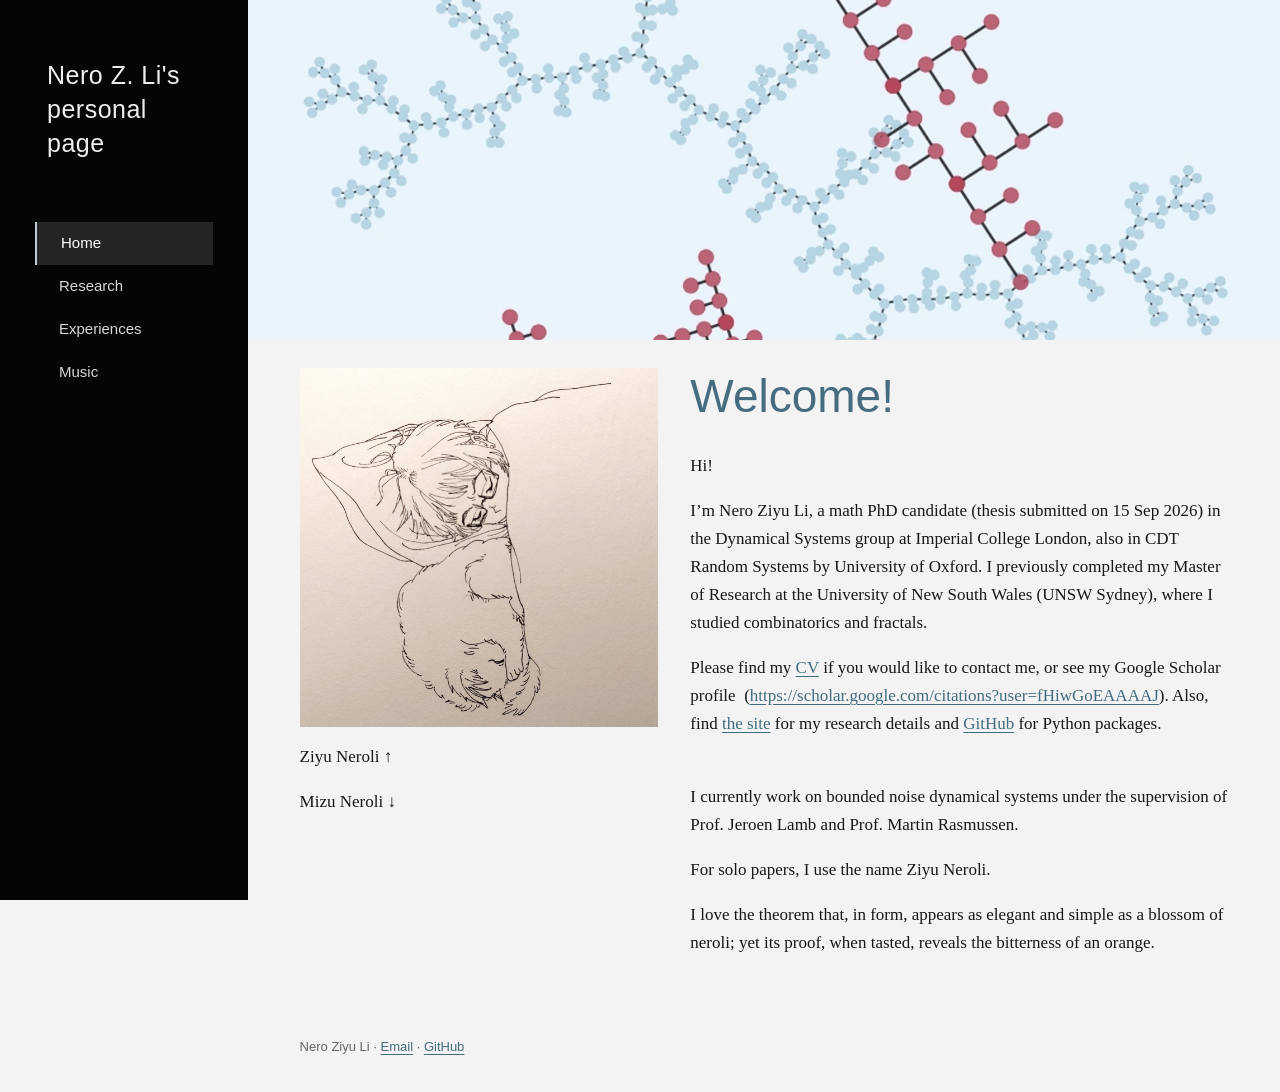
==== index.html @ 23643a6a "Migrate personal website from Google Sites" ====
<!doctype html><html lang="en"><head><meta charset="utf-8"><meta name="viewport" content="width=device-width,initial-scale=1"><meta name="description" content="Nero Ziyu Li — mathematics, physics and machine learning. Research, publications and personal interests."><title>Home — Nero Ziyu Li</title><link rel="stylesheet" href="style.css"></head><body><a class="skip" href="#main">Skip to content</a><aside><a class="brand" href="index.html">Nero Z. Li's<br>personal page</a><nav aria-label="Main navigation"><a href="index.html" aria-current="page">Home</a><a href="research.html">Research</a><a href="experiences.html">Experiences</a><a href="music.html">Music</a></nav></aside><main id="main"><div class="hero" style="background-image:url(assets/0c6ff9c9512e60.jpg)" aria-label="Fractal graph artwork"></div><section class="content columns-2"><div class="column"><img alt="" loading="lazy" src="assets/73aac17e1d4722.jpg"/>
<p>Ziyu Neroli ↑</p><p>Mizu Neroli ↓</p></div><div class="column"><h1>Welcome!</h1>
<p>Hi!</p><p>I’m Nero Ziyu Li, a math PhD candidate (thesis submitted on 15 Sep 2026) in the Dynamical Systems group at Imperial College London, also in CDT Random Systems by University of Oxford. I previously completed my Master of Research at the University of New South Wales (UNSW Sydney), where I studied combinatorics and fractals. </p><p>Please find my <a href="documents/CV.pdf">CV</a> if you would like to contact me, or see my Google Scholar profile  (<a href="https://scholar.google.com/citations?user=fHiwGoEAAAAJ">https://scholar.google.com/citations?user=fHiwGoEAAAAJ</a>). Also, find <a href="research.html">the site</a> for my research details and <a href="https://github.com/Nero-17">GitHub</a> for Python packages. </p><br/><p>I currently work on bounded noise dynamical systems under the supervision of Prof. Jeroen Lamb and Prof. Martin Rasmussen.</p><p>For solo papers, I use the name Ziyu Neroli.</p><p>I love the theorem that, in form, appears as elegant and simple as a blossom of neroli; yet its proof, when tasted, reveals the bitterness of an orange.</p></div></section><footer>Nero Ziyu Li · <a href="mailto:ziyu.li21@imperial.ac.uk">Email</a> · <a href="https://github.com/Nero-17">GitHub</a></footer></main></body></html>
---- style.css ----
*{box-sizing:border-box}html{scroll-behavior:smooth}body{margin:0;color:#171717;background:#f3f3f3;font:17px/1.65 Georgia,'Times New Roman',serif}aside{position:fixed;inset:0 auto 0 0;width:248px;background:#050505;color:#eee;padding:55px 35px;z-index:10;font-family:'Segoe UI',Arial,sans-serif}.brand{display:block;color:#eee;font-size:25px;font-weight:300;line-height:1.35;letter-spacing:.5px;text-decoration:none;margin:4px 12px 62px}nav a{display:block;color:#d8d8d8;text-decoration:none;padding:9px 24px;font-size:15px}nav a[aria-current]{color:white;background:#252525;border-left:2px solid #b7cdd8}nav a:hover{background:#242424}main{margin-left:248px;min-height:100vh}.hero{height:340px;background-size:cover;background-position:center}.content{padding:28px max(5%,32px);display:grid;gap:32px;max-width:1500px;margin:auto}.columns-1{grid-template-columns:1fr}.columns-2{grid-template-columns: minmax(0,1fr) minmax(0,1.5fr)}.columns-3{grid-template-columns:repeat(3,minmax(0,1fr))}.column{min-width:0}h1,h2,h3,h4{font-family:'Segoe UI',Arial,sans-serif;font-weight:300;color:#466c80;line-height:1.25}h1{font-size:46px;margin:0 0 26px}h2{font-size:32px;margin:8px 0 24px}h3{font-size:24px;margin:24px 0 14px}p{margin:0 0 17px}a{color:#426b7d;text-underline-offset:3px}a:hover{color:#7e3152}img{max-width:100%;height:auto;display:block;margin:0 auto 16px}li{padding-left:4px;margin:0 0 14px}ul{padding-left:22px;list-style-type:square}footer{padding:35px 5%;font:13px/1.5 'Segoe UI',Arial,sans-serif;color:#666}.skip{position:fixed;top:-80px;left:260px;background:white;padding:10px;z-index:30}.skip:focus{top:10px}a:focus-visible{outline:3px solid #a67430;outline-offset:3px}@media(min-width:1500px){main{max-width:1550px}.content{padding:40px 7%}}@media(max-width:800px){aside{position:static;width:100%;padding:22px}.brand{font-size:23px;margin:0 0 16px}.brand br{display:none}nav{display:flex;flex-wrap:wrap;gap:4px}nav a{padding:8px 12px}main{margin-left:0}.hero{height:220px}.content{padding:25px 22px;gap:20px}.columns-2,.columns-3{grid-template-columns:1fr}h1{font-size:36px}h2{font-size:28px}.column img{max-height:650px;object-fit:contain}body{font-size:16px}.skip{left:10px}a{overflow-wrap:anywhere}}@media(prefers-reduced-motion:reduce){html{scroll-behavior:auto}}
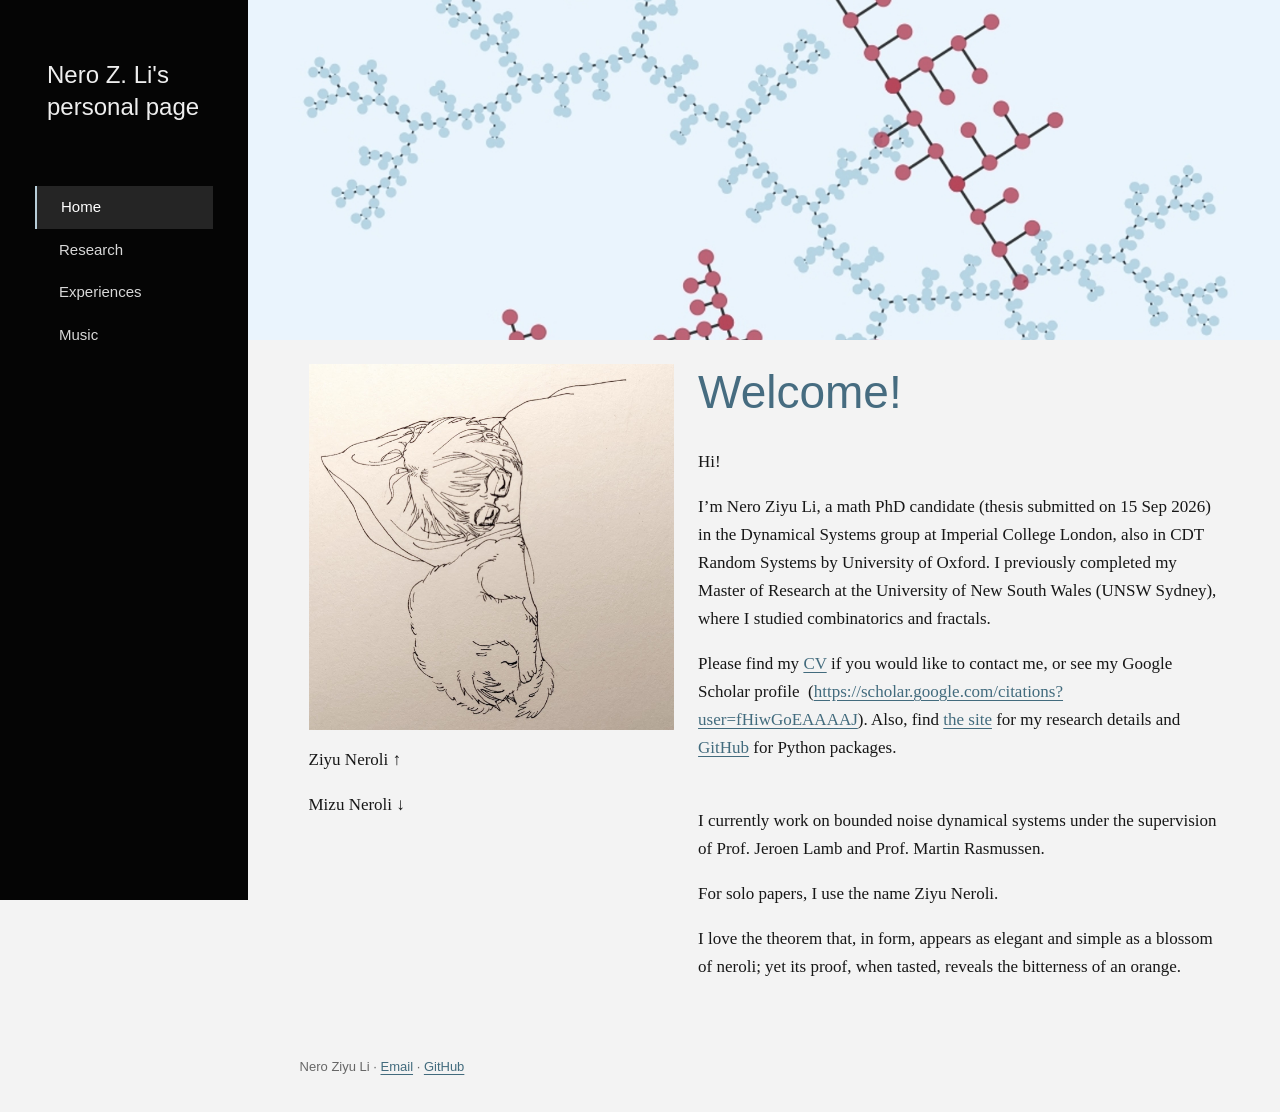
==== commit c468ca00: "Restore original per-section image and column proportions" ====
--- a/index.html
+++ b/index.html
@@ -1,3 +1,4 @@
-<!doctype html><html lang="en"><head><meta charset="utf-8"><meta name="viewport" content="width=device-width,initial-scale=1"><meta name="description" content="Nero Ziyu Li — mathematics, physics and machine learning. Research, publications and personal interests."><title>Home — Nero Ziyu Li</title><link rel="stylesheet" href="style.css"></head><body><a class="skip" href="#main">Skip to content</a><aside><a class="brand" href="index.html">Nero Z. Li's<br>personal page</a><nav aria-label="Main navigation"><a href="index.html" aria-current="page">Home</a><a href="research.html">Research</a><a href="experiences.html">Experiences</a><a href="music.html">Music</a></nav></aside><main id="main"><div class="hero" style="background-image:url(assets/0c6ff9c9512e60.jpg)" aria-label="Fractal graph artwork"></div><section class="content columns-2"><div class="column"><img alt="" loading="lazy" src="assets/73aac17e1d4722.jpg"/>
+<!DOCTYPE html>
+<html lang="en"><head><meta charset="utf-8"/><meta content="width=device-width,initial-scale=1" name="viewport"/><meta content="Nero Ziyu Li — mathematics, physics and machine learning. Research, publications and personal interests." name="description"/><title>Home — Nero Ziyu Li</title><link href="style.css" rel="stylesheet"/></head><body><a class="skip" href="#main">Skip to content</a><aside><a class="brand" href="index.html">Nero Z. Li's<br/>personal page</a><nav aria-label="Main navigation"><a aria-current="page" href="index.html">Home</a><a href="research.html">Research</a><a href="experiences.html">Experiences</a><a href="music.html">Music</a></nav></aside><main id="main"><div aria-label="Fractal graph artwork" class="hero" style="background-image:url(assets/0c6ff9c9512e60.jpg)"></div><section class="content columns-2" style="--columns:5fr 7fr"><div class="column"><img alt="" loading="lazy" src="assets/73aac17e1d4722.jpg"/>
 <p>Ziyu Neroli ↑</p><p>Mizu Neroli ↓</p></div><div class="column"><h1>Welcome!</h1>
 <p>Hi!</p><p>I’m Nero Ziyu Li, a math PhD candidate (thesis submitted on 15 Sep 2026) in the Dynamical Systems group at Imperial College London, also in CDT Random Systems by University of Oxford. I previously completed my Master of Research at the University of New South Wales (UNSW Sydney), where I studied combinatorics and fractals. </p><p>Please find my <a href="documents/CV.pdf">CV</a> if you would like to contact me, or see my Google Scholar profile  (<a href="https://scholar.google.com/citations?user=fHiwGoEAAAAJ">https://scholar.google.com/citations?user=fHiwGoEAAAAJ</a>). Also, find <a href="research.html">the site</a> for my research details and <a href="https://github.com/Nero-17">GitHub</a> for Python packages. </p><br/><p>I currently work on bounded noise dynamical systems under the supervision of Prof. Jeroen Lamb and Prof. Martin Rasmussen.</p><p>For solo papers, I use the name Ziyu Neroli.</p><p>I love the theorem that, in form, appears as elegant and simple as a blossom of neroli; yet its proof, when tasted, reveals the bitterness of an orange.</p></div></section><footer>Nero Ziyu Li · <a href="mailto:ziyu.li21@imperial.ac.uk">Email</a> · <a href="https://github.com/Nero-17">GitHub</a></footer></main></body></html>
--- a/style.css
+++ b/style.css
@@ -1 +1,9 @@
 *{box-sizing:border-box}html{scroll-behavior:smooth}body{margin:0;color:#171717;background:#f3f3f3;font:17px/1.65 Georgia,'Times New Roman',serif}aside{position:fixed;inset:0 auto 0 0;width:248px;background:#050505;color:#eee;padding:55px 35px;z-index:10;font-family:'Segoe UI',Arial,sans-serif}.brand{display:block;color:#eee;font-size:25px;font-weight:300;line-height:1.35;letter-spacing:.5px;text-decoration:none;margin:4px 12px 62px}nav a{display:block;color:#d8d8d8;text-decoration:none;padding:9px 24px;font-size:15px}nav a[aria-current]{color:white;background:#252525;border-left:2px solid #b7cdd8}nav a:hover{background:#242424}main{margin-left:248px;min-height:100vh}.hero{height:340px;background-size:cover;background-position:center}.content{padding:28px max(5%,32px);display:grid;gap:32px;max-width:1500px;margin:auto}.columns-1{grid-template-columns:1fr}.columns-2{grid-template-columns: minmax(0,1fr) minmax(0,1.5fr)}.columns-3{grid-template-columns:repeat(3,minmax(0,1fr))}.column{min-width:0}h1,h2,h3,h4{font-family:'Segoe UI',Arial,sans-serif;font-weight:300;color:#466c80;line-height:1.25}h1{font-size:46px;margin:0 0 26px}h2{font-size:32px;margin:8px 0 24px}h3{font-size:24px;margin:24px 0 14px}p{margin:0 0 17px}a{color:#426b7d;text-underline-offset:3px}a:hover{color:#7e3152}img{max-width:100%;height:auto;display:block;margin:0 auto 16px}li{padding-left:4px;margin:0 0 14px}ul{padding-left:22px;list-style-type:square}footer{padding:35px 5%;font:13px/1.5 'Segoe UI',Arial,sans-serif;color:#666}.skip{position:fixed;top:-80px;left:260px;background:white;padding:10px;z-index:30}.skip:focus{top:10px}a:focus-visible{outline:3px solid #a67430;outline-offset:3px}@media(min-width:1500px){main{max-width:1550px}.content{padding:40px 7%}}@media(max-width:800px){aside{position:static;width:100%;padding:22px}.brand{font-size:23px;margin:0 0 16px}.brand br{display:none}nav{display:flex;flex-wrap:wrap;gap:4px}nav a{padding:8px 12px}main{margin-left:0}.hero{height:220px}.content{padding:25px 22px;gap:20px}.columns-2,.columns-3{grid-template-columns:1fr}h1{font-size:36px}h2{font-size:28px}.column img{max-height:650px;object-fit:contain}body{font-size:16px}.skip{left:10px}a{overflow-wrap:anywhere}}@media(prefers-reduced-motion:reduce){html{scroll-behavior:auto}}
+
+/* Match the original Google Sites section-specific 12-column layout. */
+.content{grid-template-columns:var(--columns,1fr);gap:0;padding:24px 4.7%;max-width:1500px}
+.column{padding:0 12px}.column img{width:100%;height:auto}
+.hero{display:flex;align-items:center;justify-content:center}
+.hero h1{color:#171717;font-size:80px;text-align:center;margin:0;font-weight:300}
+.brand{margin-left:12px;margin-right:0;font-size:24px;letter-spacing:0}
+@media(max-width:800px){.content{grid-template-columns:1fr;padding:24px 18px;gap:20px}.spacer{display:none}.column{padding:0}.column img{width:auto;max-width:100%;max-height:440px}.hero h1{font-size:44px}}
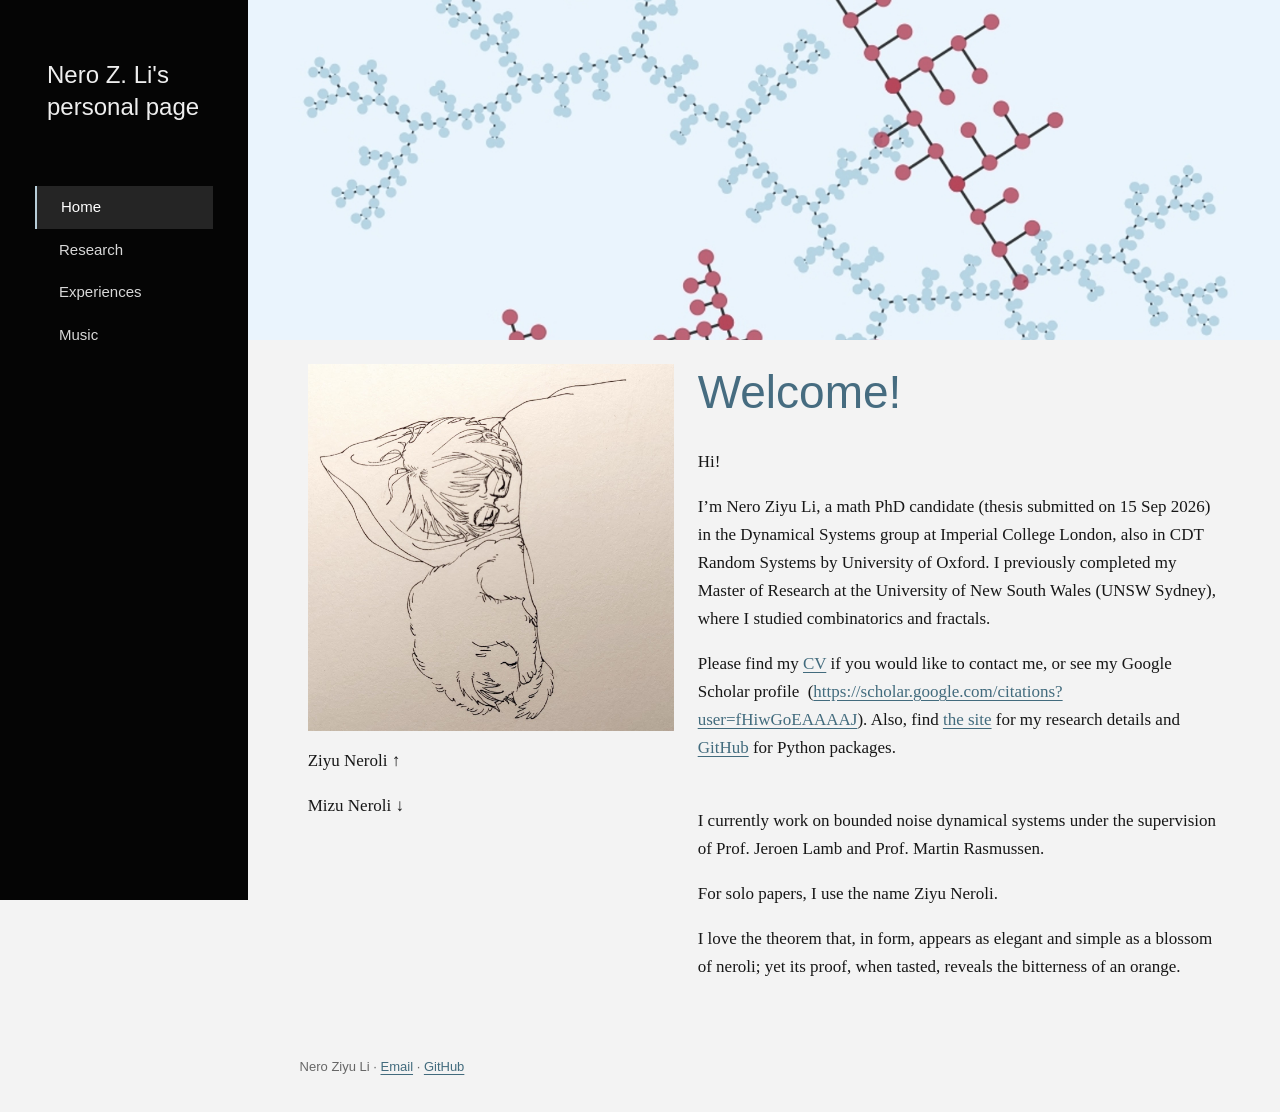
==== commit d13724e2: "Match Google Sites content width and responsive image proportions" ====
--- a/index.html
+++ b/index.html
@@ -1,4 +1,5 @@
 <!DOCTYPE html>
-<html lang="en"><head><meta charset="utf-8"/><meta content="width=device-width,initial-scale=1" name="viewport"/><meta content="Nero Ziyu Li — mathematics, physics and machine learning. Research, publications and personal interests." name="description"/><title>Home — Nero Ziyu Li</title><link href="style.css" rel="stylesheet"/></head><body><a class="skip" href="#main">Skip to content</a><aside><a class="brand" href="index.html">Nero Z. Li's<br/>personal page</a><nav aria-label="Main navigation"><a aria-current="page" href="index.html">Home</a><a href="research.html">Research</a><a href="experiences.html">Experiences</a><a href="music.html">Music</a></nav></aside><main id="main"><div aria-label="Fractal graph artwork" class="hero" style="background-image:url(assets/0c6ff9c9512e60.jpg)"></div><section class="content columns-2" style="--columns:5fr 7fr"><div class="column"><img alt="" loading="lazy" src="assets/73aac17e1d4722.jpg"/>
+
+<html lang="en"><head><meta charset="utf-8"/><meta content="width=device-width,initial-scale=1" name="viewport"/><meta content="Nero Ziyu Li — mathematics, physics and machine learning. Research, publications and personal interests." name="description"/><title>Home — Nero Ziyu Li</title><link href="style.css?v=20261023-3" rel="stylesheet"/></head><body><a class="skip" href="#main">Skip to content</a><aside><a class="brand" href="index.html">Nero Z. Li's<br/>personal page</a><nav aria-label="Main navigation"><a aria-current="page" href="index.html">Home</a><a href="research.html">Research</a><a href="experiences.html">Experiences</a><a href="music.html">Music</a></nav></aside><main id="main"><div aria-label="Fractal graph artwork" class="hero" style="background-image:url(assets/0c6ff9c9512e60.jpg)"></div><section class="content columns-2" style="--columns:5fr 7fr"><div class="column"><img alt="" loading="lazy" src="assets/73aac17e1d4722.jpg"/>
 <p>Ziyu Neroli ↑</p><p>Mizu Neroli ↓</p></div><div class="column"><h1>Welcome!</h1>
 <p>Hi!</p><p>I’m Nero Ziyu Li, a math PhD candidate (thesis submitted on 15 Sep 2026) in the Dynamical Systems group at Imperial College London, also in CDT Random Systems by University of Oxford. I previously completed my Master of Research at the University of New South Wales (UNSW Sydney), where I studied combinatorics and fractals. </p><p>Please find my <a href="documents/CV.pdf">CV</a> if you would like to contact me, or see my Google Scholar profile  (<a href="https://scholar.google.com/citations?user=fHiwGoEAAAAJ">https://scholar.google.com/citations?user=fHiwGoEAAAAJ</a>). Also, find <a href="research.html">the site</a> for my research details and <a href="https://github.com/Nero-17">GitHub</a> for Python packages. </p><br/><p>I currently work on bounded noise dynamical systems under the supervision of Prof. Jeroen Lamb and Prof. Martin Rasmussen.</p><p>For solo papers, I use the name Ziyu Neroli.</p><p>I love the theorem that, in form, appears as elegant and simple as a blossom of neroli; yet its proof, when tasted, reveals the bitterness of an orange.</p></div></section><footer>Nero Ziyu Li · <a href="mailto:ziyu.li21@imperial.ac.uk">Email</a> · <a href="https://github.com/Nero-17">GitHub</a></footer></main></body></html>
--- a/style.css
+++ b/style.css
@@ -1,9 +1,19 @@
 *{box-sizing:border-box}html{scroll-behavior:smooth}body{margin:0;color:#171717;background:#f3f3f3;font:17px/1.65 Georgia,'Times New Roman',serif}aside{position:fixed;inset:0 auto 0 0;width:248px;background:#050505;color:#eee;padding:55px 35px;z-index:10;font-family:'Segoe UI',Arial,sans-serif}.brand{display:block;color:#eee;font-size:25px;font-weight:300;line-height:1.35;letter-spacing:.5px;text-decoration:none;margin:4px 12px 62px}nav a{display:block;color:#d8d8d8;text-decoration:none;padding:9px 24px;font-size:15px}nav a[aria-current]{color:white;background:#252525;border-left:2px solid #b7cdd8}nav a:hover{background:#242424}main{margin-left:248px;min-height:100vh}.hero{height:340px;background-size:cover;background-position:center}.content{padding:28px max(5%,32px);display:grid;gap:32px;max-width:1500px;margin:auto}.columns-1{grid-template-columns:1fr}.columns-2{grid-template-columns: minmax(0,1fr) minmax(0,1.5fr)}.columns-3{grid-template-columns:repeat(3,minmax(0,1fr))}.column{min-width:0}h1,h2,h3,h4{font-family:'Segoe UI',Arial,sans-serif;font-weight:300;color:#466c80;line-height:1.25}h1{font-size:46px;margin:0 0 26px}h2{font-size:32px;margin:8px 0 24px}h3{font-size:24px;margin:24px 0 14px}p{margin:0 0 17px}a{color:#426b7d;text-underline-offset:3px}a:hover{color:#7e3152}img{max-width:100%;height:auto;display:block;margin:0 auto 16px}li{padding-left:4px;margin:0 0 14px}ul{padding-left:22px;list-style-type:square}footer{padding:35px 5%;font:13px/1.5 'Segoe UI',Arial,sans-serif;color:#666}.skip{position:fixed;top:-80px;left:260px;background:white;padding:10px;z-index:30}.skip:focus{top:10px}a:focus-visible{outline:3px solid #a67430;outline-offset:3px}@media(min-width:1500px){main{max-width:1550px}.content{padding:40px 7%}}@media(max-width:800px){aside{position:static;width:100%;padding:22px}.brand{font-size:23px;margin:0 0 16px}.brand br{display:none}nav{display:flex;flex-wrap:wrap;gap:4px}nav a{padding:8px 12px}main{margin-left:0}.hero{height:220px}.content{padding:25px 22px;gap:20px}.columns-2,.columns-3{grid-template-columns:1fr}h1{font-size:36px}h2{font-size:28px}.column img{max-height:650px;object-fit:contain}body{font-size:16px}.skip{left:10px}a{overflow-wrap:anywhere}}@media(prefers-reduced-motion:reduce){html{scroll-behavior:auto}}
 
 /* Match the original Google Sites section-specific 12-column layout. */
-.content{grid-template-columns:var(--columns,1fr);gap:0;padding:24px 4.7%;max-width:1500px}
+.content{gap:0;padding:24px 4.7%;max-width:1500px}
 .column{padding:0 12px}.column img{width:100%;height:auto}
 .hero{display:flex;align-items:center;justify-content:center}
 .hero h1{color:#171717;font-size:80px;text-align:center;margin:0;font-weight:300}
 .brand{margin-left:12px;margin-right:0;font-size:24px;letter-spacing:0}
 @media(max-width:800px){.content{grid-template-columns:1fr;padding:24px 18px;gap:20px}.spacer{display:none}.column{padding:0}.column img{width:auto;max-width:100%;max-height:440px}.hero h1{font-size:44px}}
+
+/* Preserve multi-column layout even when a cached page lacks --columns. */
+.columns-1{grid-template-columns:var(--columns,1fr)}
+.columns-2{grid-template-columns:var(--columns,minmax(0,1fr) minmax(0,1.5fr))}
+.columns-3{grid-template-columns:var(--columns,repeat(3,minmax(0,1fr)))}
+.column img{max-width:min(100%,var(--image-width,100%));object-fit:contain}
+@media(max-width:800px){.content{grid-template-columns:1fr}}
+
+/* Google Sites uses a 1280px row, 48px outer gutters and 2.5% column gutters. */
+@media(min-width:801px){main{max-width:none}.content{max-width:1280px;padding:24px 48px;container-type:inline-size}.column{padding:0 1.25cqw}}
